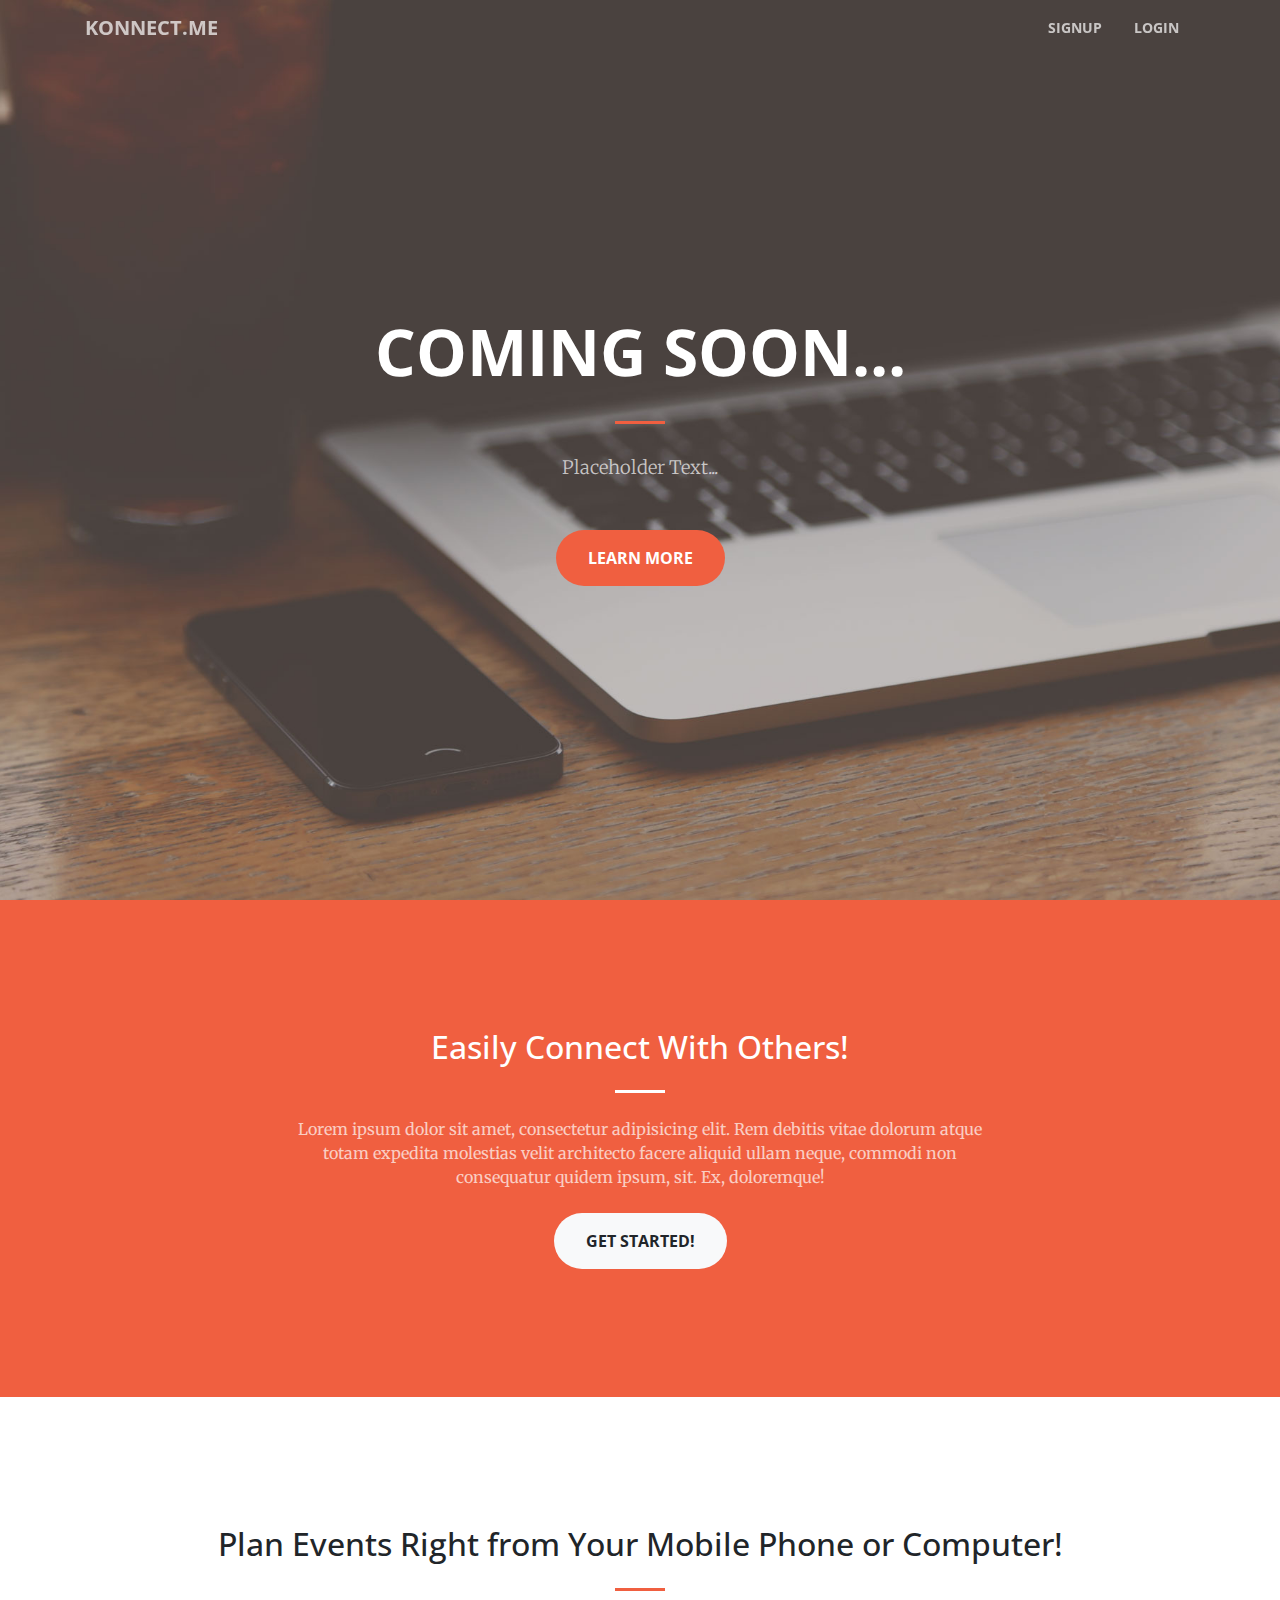
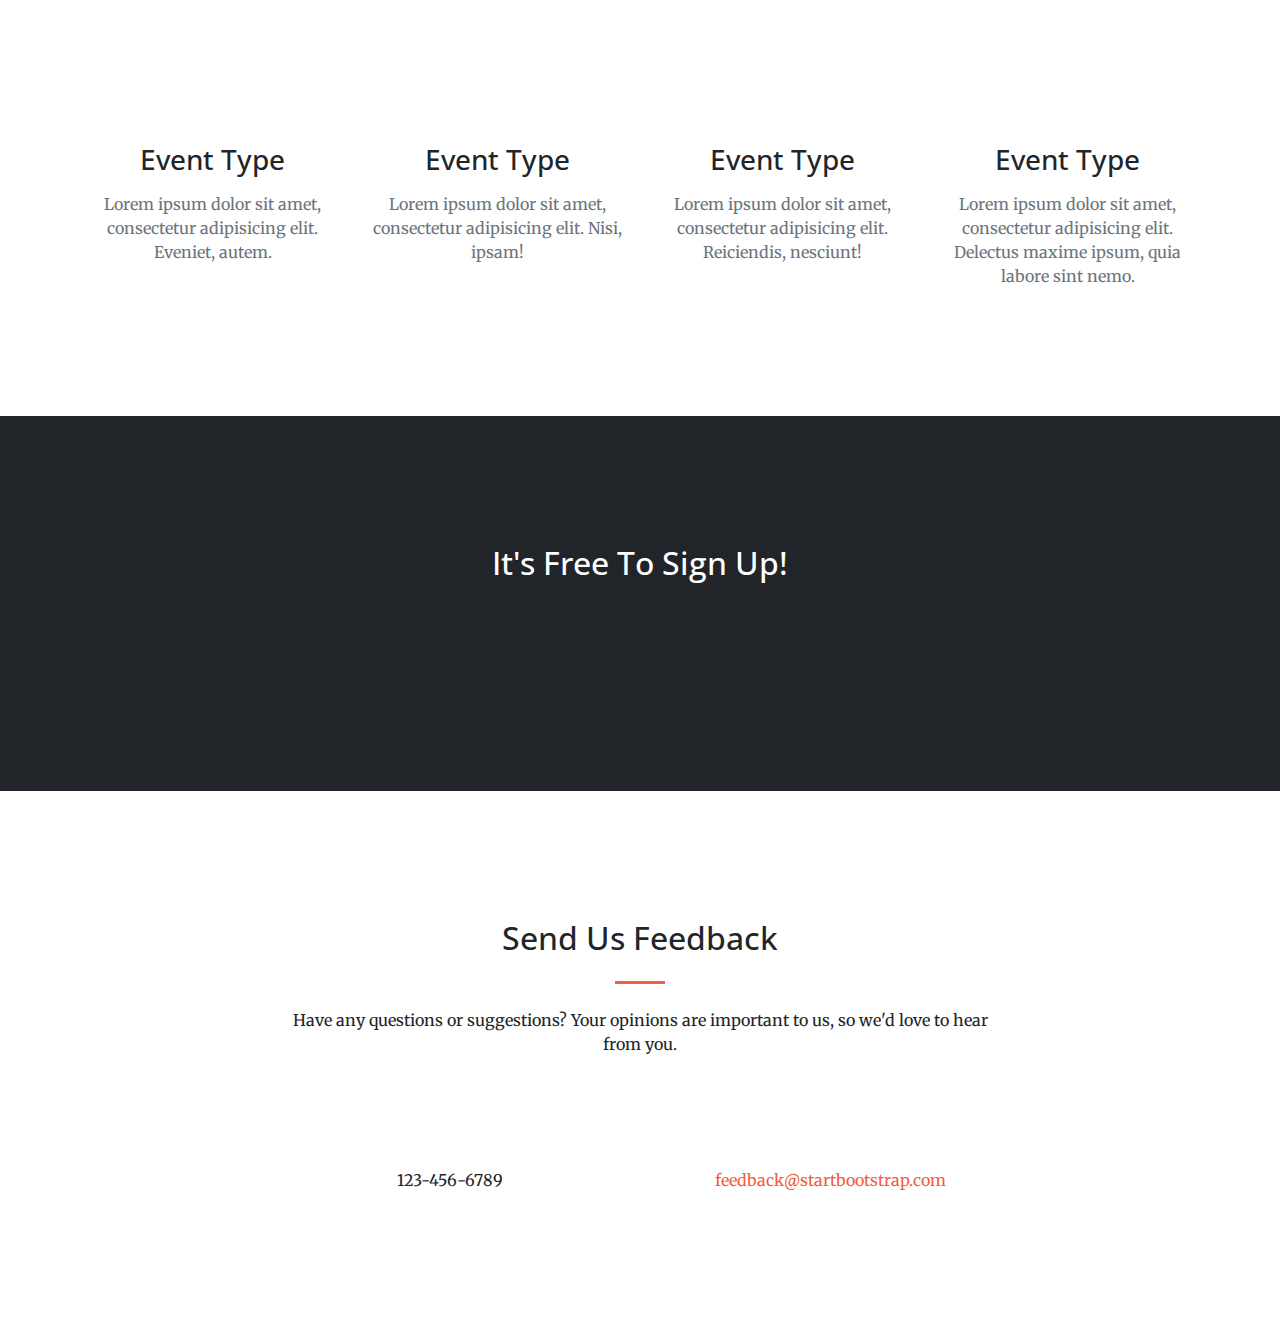
==== index.html @ f6d75d57 "Initial commit" ====
<!DOCTYPE html>
<html lang="en">

  <head>

    <meta charset="utf-8">
    <meta name="viewport" content="width=device-width, initial-scale=1, shrink-to-fit=no">
    <meta name="description" content="">
    <meta name="author" content="">

    <title>Konnect.me | Home</title>

    <!-- Bootstrap core CSS -->
    <link href="vendor/bootstrap/css/bootstrap.min.css" rel="stylesheet">

    <!-- Custom fonts for this template -->
    <link href="vendor/font-awesome/css/font-awesome.min.css" rel="stylesheet" type="text/css">
    <link href='https://fonts.googleapis.com/css?family=Open+Sans:300italic,400italic,600italic,700italic,800italic,400,300,600,700,800' rel='stylesheet' type='text/css'>
    <link href='https://fonts.googleapis.com/css?family=Merriweather:400,300,300italic,400italic,700,700italic,900,900italic' rel='stylesheet' type='text/css'>

    <!-- Plugin CSS -->
    <link href="vendor/magnific-popup/magnific-popup.css" rel="stylesheet">

    <!-- Custom styles for this template -->
    <link href="css/creative.min.css" rel="stylesheet">

  </head>

  <body id="page-top">

    <!-- Navigation -->
    <nav class="navbar navbar-expand-lg navbar-light fixed-top" id="mainNav">
      <div class="container">
        <a class="navbar-brand js-scroll-trigger" href="#page-top">Konnect.me</a>
        <button class="navbar-toggler navbar-toggler-right" type="button" data-toggle="collapse" data-target="#navbarResponsive" aria-controls="navbarResponsive" aria-expanded="false" aria-label="Toggle navigation">
          <span class="navbar-toggler-icon"></span>
        </button>
        <div class="collapse navbar-collapse" id="navbarResponsive">
          <ul class="navbar-nav ml-auto">
            <li class="nav-item">
              <a class="nav-link js-scroll-trigger" href="#portfolio">SIGNUP</a>
            </li>
            <li class="nav-item">
              <a class="nav-link js-scroll-trigger" href="#contact">LOGIN</a>
            </li>
          </ul>
        </div>
      </div>
    </nav>

    <header id="head" class="masthead text-center text-white d-flex">
      <div class="container my-auto">
        <div class="row">
          <div class="col-lg-10 mx-auto">
            <h1 class="text-uppercase">
              <strong>COMING SOON...</strong>
            </h1>
            <hr>
          </div>
          <div class="col-lg-8 mx-auto">
            <p class="text-faded mb-5">Placeholder Text...</p>
            <a class="btn btn-primary btn-xl js-scroll-trigger" href="#about">Learn More</a>
          </div>
        </div>
      </div>
    </header>

    <section class="bg-primary" id="about">
      <div class="container">
        <div class="row">
          <div class="col-lg-8 mx-auto text-center">
            <h2 class="section-heading text-white">Easily Connect With Others!</h2>
            <hr class="light my-4">
            <p class="text-faded mb-4">Lorem ipsum dolor sit amet, consectetur adipisicing elit. Rem debitis vitae dolorum atque totam expedita molestias velit architecto facere aliquid ullam neque, commodi non consequatur quidem ipsum, sit. Ex, doloremque!</p>
            <a class="btn btn-light btn-xl js-scroll-trigger" href="#services">Get Started!</a>
          </div>
        </div>
      </div>
    </section>

    <section id="services">
      <div class="container">
        <div class="row">
          <div class="col-lg-12 text-center">
            <h2 class="section-heading">Plan Events Right from Your Mobile Phone or Computer!</h2>
            <hr class="my-4">
          </div>
        </div>
      </div>
      <div class="container">
        <div class="row">
          <div class="col-lg-3 col-md-6 text-center">
            <div class="service-box mt-5 mx-auto">
              <i class="fa fa-4x fa-diamond text-primary mb-3 sr-icons"></i>
              <h3 class="mb-3">Event Type</h3>
              <p class="text-muted mb-0">Lorem ipsum dolor sit amet, consectetur adipisicing elit. Eveniet, autem.</p>
            </div>
          </div>
          <div class="col-lg-3 col-md-6 text-center">
            <div class="service-box mt-5 mx-auto">
              <i class="fa fa-4x fa-paper-plane text-primary mb-3 sr-icons"></i>
              <h3 class="mb-3">Event Type</h3>
              <p class="text-muted mb-0">Lorem ipsum dolor sit amet, consectetur adipisicing elit. Nisi, ipsam!</p>
            </div>
          </div>
          <div class="col-lg-3 col-md-6 text-center">
            <div class="service-box mt-5 mx-auto">
              <i class="fa fa-4x fa-newspaper-o text-primary mb-3 sr-icons"></i>
              <h3 class="mb-3">Event Type</h3>
              <p class="text-muted mb-0">Lorem ipsum dolor sit amet, consectetur adipisicing elit. Reiciendis, nesciunt!</p>
            </div>
          </div>
          <div class="col-lg-3 col-md-6 text-center">
            <div class="service-box mt-5 mx-auto">
              <i class="fa fa-4x fa-heart text-primary mb-3 sr-icons"></i>
              <h3 class="mb-3">Event Type</h3>
              <p class="text-muted mb-0">Lorem ipsum dolor sit amet, consectetur adipisicing elit. Delectus maxime ipsum, quia labore sint nemo.</p>
            </div>
          </div>
        </div>
      </div>
    </section>
    
<!---

    <section class="p-0" id="portfolio">
      <div class="container-fluid p-0">
        <div class="row no-gutters popup-gallery">
          <div class="col-lg-4 col-sm-6">
            <a class="portfolio-box" href="img/portfolio/fullsize/1.jpg">
              <img class="img-fluid" src="img/portfolio/thumbnails/1.jpg" alt="">
              <div class="portfolio-box-caption">
                <div class="portfolio-box-caption-content">
                  <div class="project-category text-faded">
                    Category
                  </div>
                  <div class="project-name">
                    Project Name
                  </div>
                </div>
              </div>
            </a>
          </div>
          <div class="col-lg-4 col-sm-6">
            <a class="portfolio-box" href="img/portfolio/fullsize/2.jpg">
              <img class="img-fluid" src="img/portfolio/thumbnails/2.jpg" alt="">
              <div class="portfolio-box-caption">
                <div class="portfolio-box-caption-content">
                  <div class="project-category text-faded">
                    Category
                  </div>
                  <div class="project-name">
                    Project Name
                  </div>
                </div>
              </div>
            </a>
          </div>
          <div class="col-lg-4 col-sm-6">
            <a class="portfolio-box" href="img/portfolio/fullsize/3.jpg">
              <img class="img-fluid" src="img/portfolio/thumbnails/3.jpg" alt="">
              <div class="portfolio-box-caption">
                <div class="portfolio-box-caption-content">
                  <div class="project-category text-faded">
                    Category
                  </div>
                  <div class="project-name">
                    Project Name
                  </div>
                </div>
              </div>
            </a>
          </div>
          <div class="col-lg-4 col-sm-6">
            <a class="portfolio-box" href="img/portfolio/fullsize/4.jpg">
              <img class="img-fluid" src="img/portfolio/thumbnails/4.jpg" alt="">
              <div class="portfolio-box-caption">
                <div class="portfolio-box-caption-content">
                  <div class="project-category text-faded">
                    Category
                  </div>
                  <div class="project-name">
                    Project Name
                  </div>
                </div>
              </div>
            </a>
          </div>
          <div class="col-lg-4 col-sm-6">
            <a class="portfolio-box" href="img/portfolio/fullsize/5.jpg">
              <img class="img-fluid" src="img/portfolio/thumbnails/5.jpg" alt="">
              <div class="portfolio-box-caption">
                <div class="portfolio-box-caption-content">
                  <div class="project-category text-faded">
                    Category
                  </div>
                  <div class="project-name">
                    Project Name
                  </div>
                </div>
              </div>
            </a>
          </div>
          <div class="col-lg-4 col-sm-6">
            <a class="portfolio-box" href="img/portfolio/fullsize/6.jpg">
              <img class="img-fluid" src="img/portfolio/thumbnails/6.jpg" alt="">
              <div class="portfolio-box-caption">
                <div class="portfolio-box-caption-content">
                  <div class="project-category text-faded">
                    Category
                  </div>
                  <div class="project-name">
                    Project Name
                  </div>
                </div>
              </div>
            </a>
          </div>
        </div>
      </div>
    </section>
    
    --->

    <section class="bg-dark text-white">
      <div class="container text-center">
        <h2 class="mb-4">It's Free To Sign Up!</h2>
        <a class="btn btn-light btn-xl sr-button" href="http://startbootstrap.com/template-overviews/creative/">Download Now!</a>
      </div>
    </section>

    <section id="contact">
      <div class="container">
        <div class="row">
          <div class="col-lg-8 mx-auto text-center">
            <h2 class="section-heading">Send Us Feedback</h2>
            <hr class="my-4">
            <p class="mb-5">Have any questions or suggestions? Your opinions are important to us, so we'd love to hear from you.</p>
          </div>
        </div>
        <div class="row">
          <div class="col-lg-4 ml-auto text-center">
            <i class="fa fa-phone fa-3x mb-3 sr-contact"></i>
            <p>123-456-6789</p>
          </div>
          <div class="col-lg-4 mr-auto text-center">
            <i class="fa fa-envelope-o fa-3x mb-3 sr-contact"></i>
            <p>
              <a href="mailto:your-email@your-domain.com">feedback@startbootstrap.com</a>
            </p>
          </div>
        </div>
      </div>
    </section>

    <!-- Bootstrap core JavaScript -->
    <script src="vendor/jquery/jquery.min.js"></script>
    <script src="vendor/bootstrap/js/bootstrap.bundle.min.js"></script>

    <!-- Plugin JavaScript -->
    <script src="vendor/jquery-easing/jquery.easing.min.js"></script>
    <script src="vendor/scrollreveal/scrollreveal.min.js"></script>
    <script src="vendor/magnific-popup/jquery.magnific-popup.min.js"></script>

    <!-- Custom scripts for this template -->
    <script src="js/creative.min.js"></script>

  </body>

</html>
---- css/creative.min.css ----
body,html{width:100%;height:100%}body{font-family:Merriweather,'Helvetica Neue',Arial,sans-serif}hr{max-width:50px;border-width:3px;border-color:#f05f40}hr.light{border-color:#fff}a{color:#f05f40;-webkit-transition:all .2s;-moz-transition:all .2s;transition:all .2s}a:hover{color:#f05f40}h1,h2,h3,h4,h5,h6{font-family:'Open Sans','Helvetica Neue',Arial,sans-serif}.bg-primary{background-color:#f05f40!important}.bg-dark{background-color:#212529!important}.text-faded{color:rgba(255,255,255,.7)}section{padding:8rem 0}.section-heading{margin-top:0}::-moz-selection{color:#fff;background:#212529;text-shadow:none}::selection{color:#fff;background:#212529;text-shadow:none}img::selection{color:#fff;background:0 0}img::-moz-selection{color:#fff;background:0 0}#mainNav{border-bottom:1px solid rgba(33,37,41,.1);background-color:#fff;font-family:'Open Sans','Helvetica Neue',Arial,sans-serif;-webkit-transition:all .2s;-moz-transition:all .2s;transition:all .2s}#mainNav .navbar-brand{font-weight:700;text-transform:uppercase;color:#f05f40;font-family:'Open Sans','Helvetica Neue',Arial,sans-serif}#mainNav .navbar-brand:focus,#mainNav .navbar-brand:hover{color:#f05f40}#mainNav .navbar-nav>li.nav-item>a.nav-link,#mainNav .navbar-nav>li.nav-item>a.nav-link:focus{font-size:.9rem;font-weight:700;text-transform:uppercase;color:#212529}#mainNav .navbar-nav>li.nav-item>a.nav-link:focus:hover,#mainNav .navbar-nav>li.nav-item>a.nav-link:hover{color:#f05f40}#mainNav .navbar-nav>li.nav-item>a.nav-link.active,#mainNav .navbar-nav>li.nav-item>a.nav-link:focus.active{color:#f05f40!important;background-color:transparent}#mainNav .navbar-nav>li.nav-item>a.nav-link.active:hover,#mainNav .navbar-nav>li.nav-item>a.nav-link:focus.active:hover{background-color:transparent}@media (min-width:992px){#mainNav{border-color:transparent;background-color:transparent}#mainNav .navbar-brand{color:rgba(255,255,255,.7)}#mainNav .navbar-brand:focus,#mainNav .navbar-brand:hover{color:#fff}#mainNav .navbar-nav>li.nav-item>a.nav-link{padding:.5rem 1rem}#mainNav .navbar-nav>li.nav-item>a.nav-link,#mainNav .navbar-nav>li.nav-item>a.nav-link:focus{color:rgba(255,255,255,.7)}#mainNav .navbar-nav>li.nav-item>a.nav-link:focus:hover,#mainNav .navbar-nav>li.nav-item>a.nav-link:hover{color:#fff}#mainNav.navbar-shrink{border-bottom:1px solid rgba(33,37,41,.1);background-color:#fff}#mainNav.navbar-shrink .navbar-brand{color:#f05f40}#mainNav.navbar-shrink .navbar-brand:focus,#mainNav.navbar-shrink .navbar-brand:hover{color:#f05f40}#mainNav.navbar-shrink .navbar-nav>li.nav-item>a.nav-link,#mainNav.navbar-shrink .navbar-nav>li.nav-item>a.nav-link:focus{color:#212529}#mainNav.navbar-shrink .navbar-nav>li.nav-item>a.nav-link:focus:hover,#mainNav.navbar-shrink .navbar-nav>li.nav-item>a.nav-link:hover{color:#f05f40}}header.masthead{padding-top:10rem;padding-bottom:calc(10rem - 56px);background-image:url(../img/header.jpg);background-position:center center;-webkit-background-size:cover;-moz-background-size:cover;-o-background-size:cover;background-size:cover}header.masthead hr{margin-top:30px;margin-bottom:30px}header.masthead h1{font-size:2rem}header.masthead p{font-weight:300}@media (min-width:768px){header.masthead p{font-size:1.15rem}}@media (min-width:992px){header.masthead{height:100vh;min-height:650px;padding-top:0;padding-bottom:0}header.masthead h1{font-size:3rem}}@media (min-width:1200px){header.masthead h1{font-size:4rem}}.service-box{max-width:400px}.portfolio-box{position:relative;display:block;max-width:650px;margin:0 auto}.portfolio-box .portfolio-box-caption{position:absolute;bottom:0;display:block;width:100%;height:100%;text-align:center;opacity:0;color:#fff;background:rgba(240,95,64,.9);-webkit-transition:all .2s;-moz-transition:all .2s;transition:all .2s}.portfolio-box .portfolio-box-caption .portfolio-box-caption-content{position:absolute;top:50%;width:100%;transform:translateY(-50%);text-align:center}.portfolio-box .portfolio-box-caption .portfolio-box-caption-content .project-category,.portfolio-box .portfolio-box-caption .portfolio-box-caption-content .project-name{padding:0 15px;font-family:'Open Sans','Helvetica Neue',Arial,sans-serif}.portfolio-box .portfolio-box-caption .portfolio-box-caption-content .project-category{font-size:14px;font-weight:600;text-transform:uppercase}.portfolio-box .portfolio-box-caption .portfolio-box-caption-content .project-name{font-size:18px}.portfolio-box:hover .portfolio-box-caption{opacity:1}.portfolio-box:focus{outline:0}@media (min-width:768px){.portfolio-box .portfolio-box-caption .portfolio-box-caption-content .project-category{font-size:16px}.portfolio-box .portfolio-box-caption .portfolio-box-caption-content .project-name{font-size:22px}}.text-primary{color:#f05f40!important}.btn{font-weight:700;text-transform:uppercase;border:none;border-radius:300px;font-family:'Open Sans','Helvetica Neue',Arial,sans-serif}.btn-xl{padding:1rem 2rem}.btn-primary{background-color:#f05f40;border-color:#f05f40}.btn-primary:active,.btn-primary:focus,.btn-primary:hover{color:#fff;background-color:#ee4b28!important}.btn-primary:active,.btn-primary:focus{box-shadow:0 0 0 .2rem rgba(240,95,64,.5)!important}
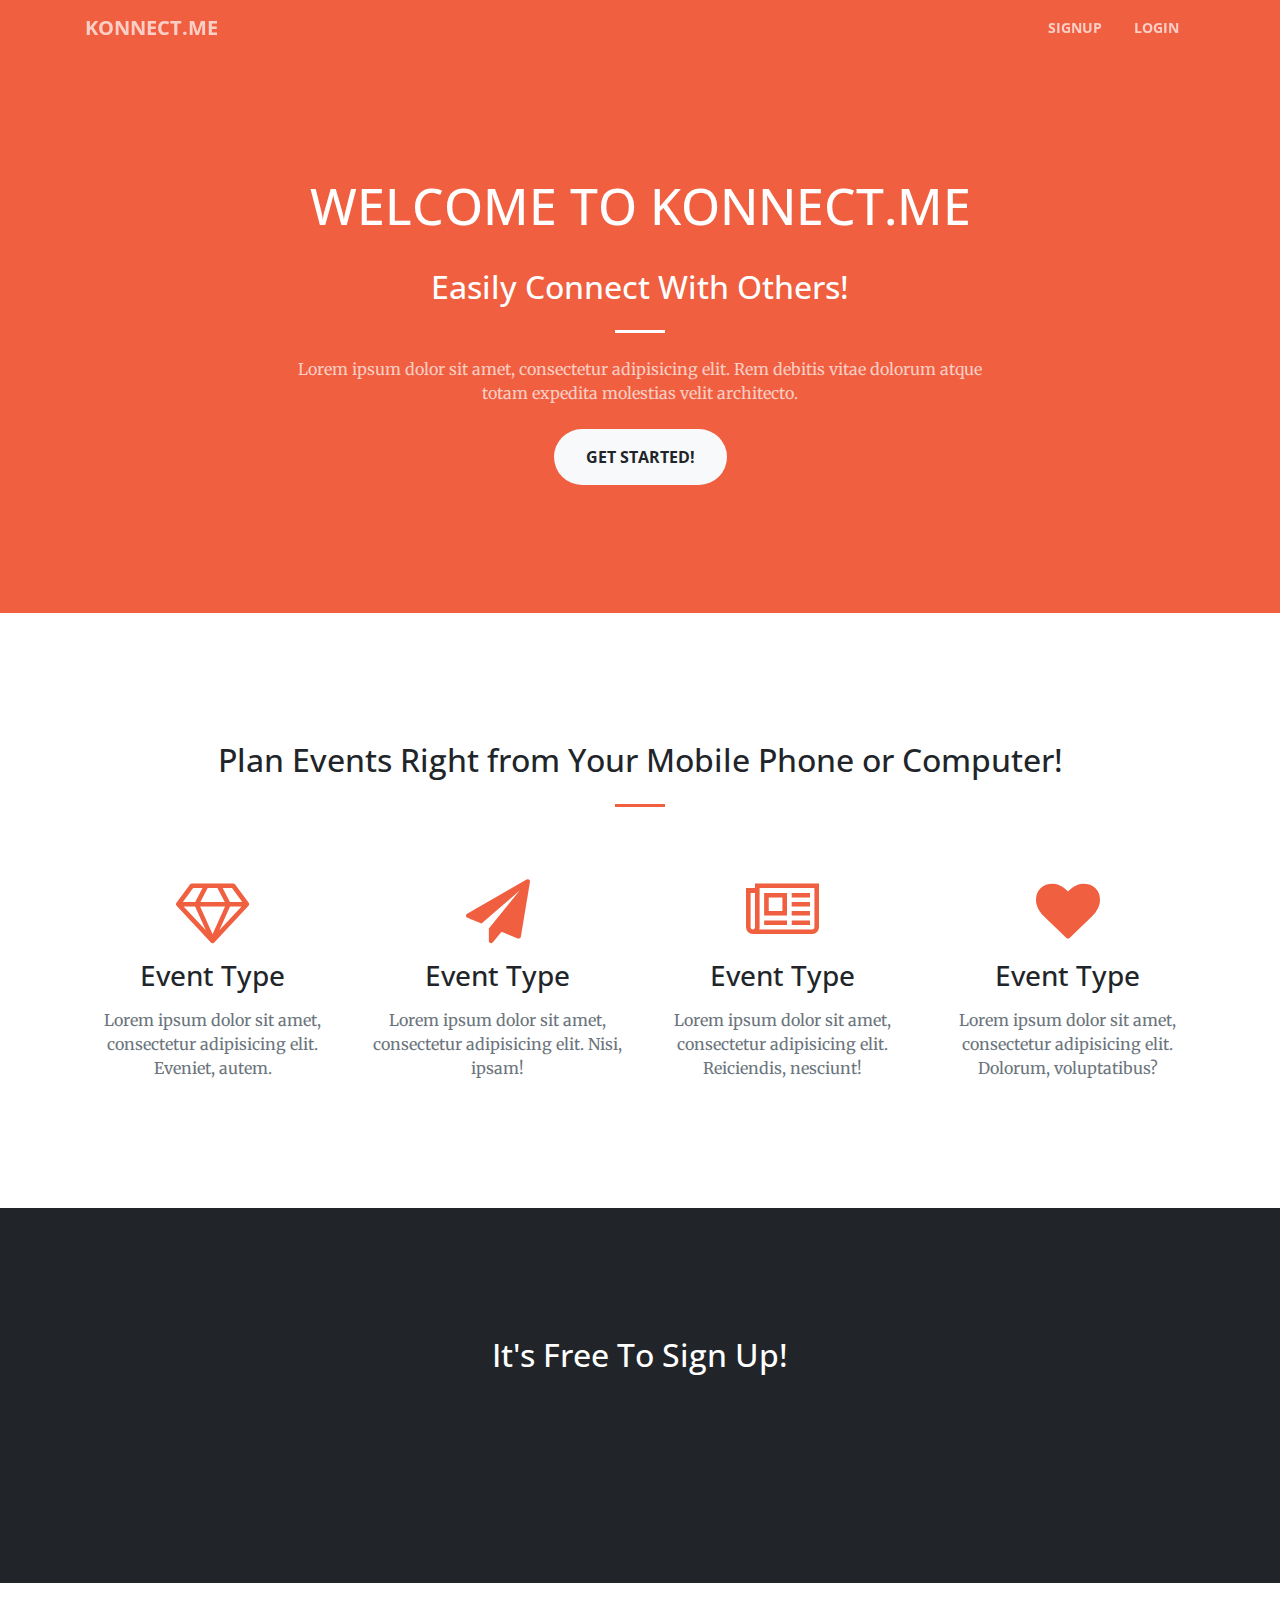
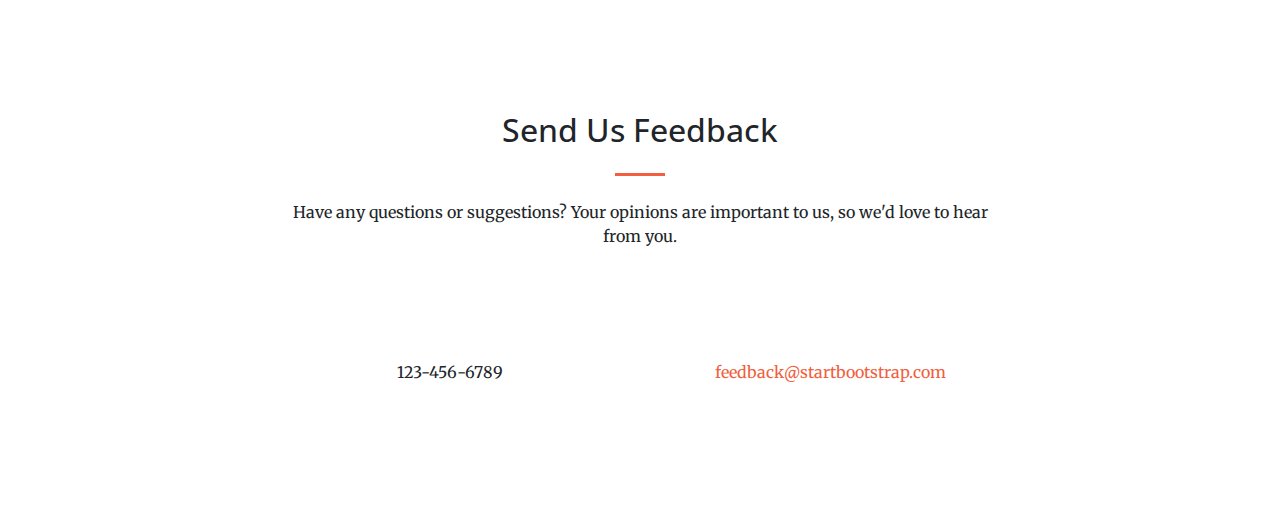
==== commit fc0f167d: "New page added" ====
--- a/index.html
+++ b/index.html
@@ -31,7 +31,7 @@
     <!-- Navigation -->
     <nav class="navbar navbar-expand-lg navbar-light fixed-top" id="mainNav">
       <div class="container">
-        <a class="navbar-brand js-scroll-trigger" href="#page-top">Konnect.me</a>
+        <a class="navbar-brand js-scroll-trigger" href="index.html">Konnect.me</a>
         <button class="navbar-toggler navbar-toggler-right" type="button" data-toggle="collapse" data-target="#navbarResponsive" aria-controls="navbarResponsive" aria-expanded="false" aria-label="Toggle navigation">
           <span class="navbar-toggler-icon"></span>
         </button>
@@ -48,6 +48,7 @@
       </div>
     </nav>
 
+   <!--
     <header id="head" class="masthead text-center text-white d-flex">
       <div class="container my-auto">
         <div class="row">
@@ -64,15 +65,20 @@
         </div>
       </div>
     </header>
+    -->
 
     <section class="bg-primary" id="about">
       <div class="container">
         <div class="row">
           <div class="col-lg-8 mx-auto text-center">
+          <br>
+          <br>
+           <strong><h2 style="color: white; font-size: 50px">WELCOME TO KONNECT.ME</h2></strong>
+           <br>
             <h2 class="section-heading text-white">Easily Connect With Others!</h2>
             <hr class="light my-4">
-            <p class="text-faded mb-4">Lorem ipsum dolor sit amet, consectetur adipisicing elit. Rem debitis vitae dolorum atque totam expedita molestias velit architecto facere aliquid ullam neque, commodi non consequatur quidem ipsum, sit. Ex, doloremque!</p>
-            <a class="btn btn-light btn-xl js-scroll-trigger" href="#services">Get Started!</a>
+            <p class="text-faded mb-4">Lorem ipsum dolor sit amet, consectetur adipisicing elit. Rem debitis vitae dolorum atque totam expedita molestias velit architecto.</p>
+            <a class="btn btn-light btn-xl js-scroll-trigger" href="createEvent.html">Get Started!</a>
           </div>
         </div>
       </div>
@@ -114,7 +120,7 @@
             <div class="service-box mt-5 mx-auto">
               <i class="fa fa-4x fa-heart text-primary mb-3 sr-icons"></i>
               <h3 class="mb-3">Event Type</h3>
-              <p class="text-muted mb-0">Lorem ipsum dolor sit amet, consectetur adipisicing elit. Delectus maxime ipsum, quia labore sint nemo.</p>
+              <p class="text-muted mb-0">Lorem ipsum dolor sit amet, consectetur adipisicing elit. Dolorum, voluptatibus?</p>
             </div>
           </div>
         </div>
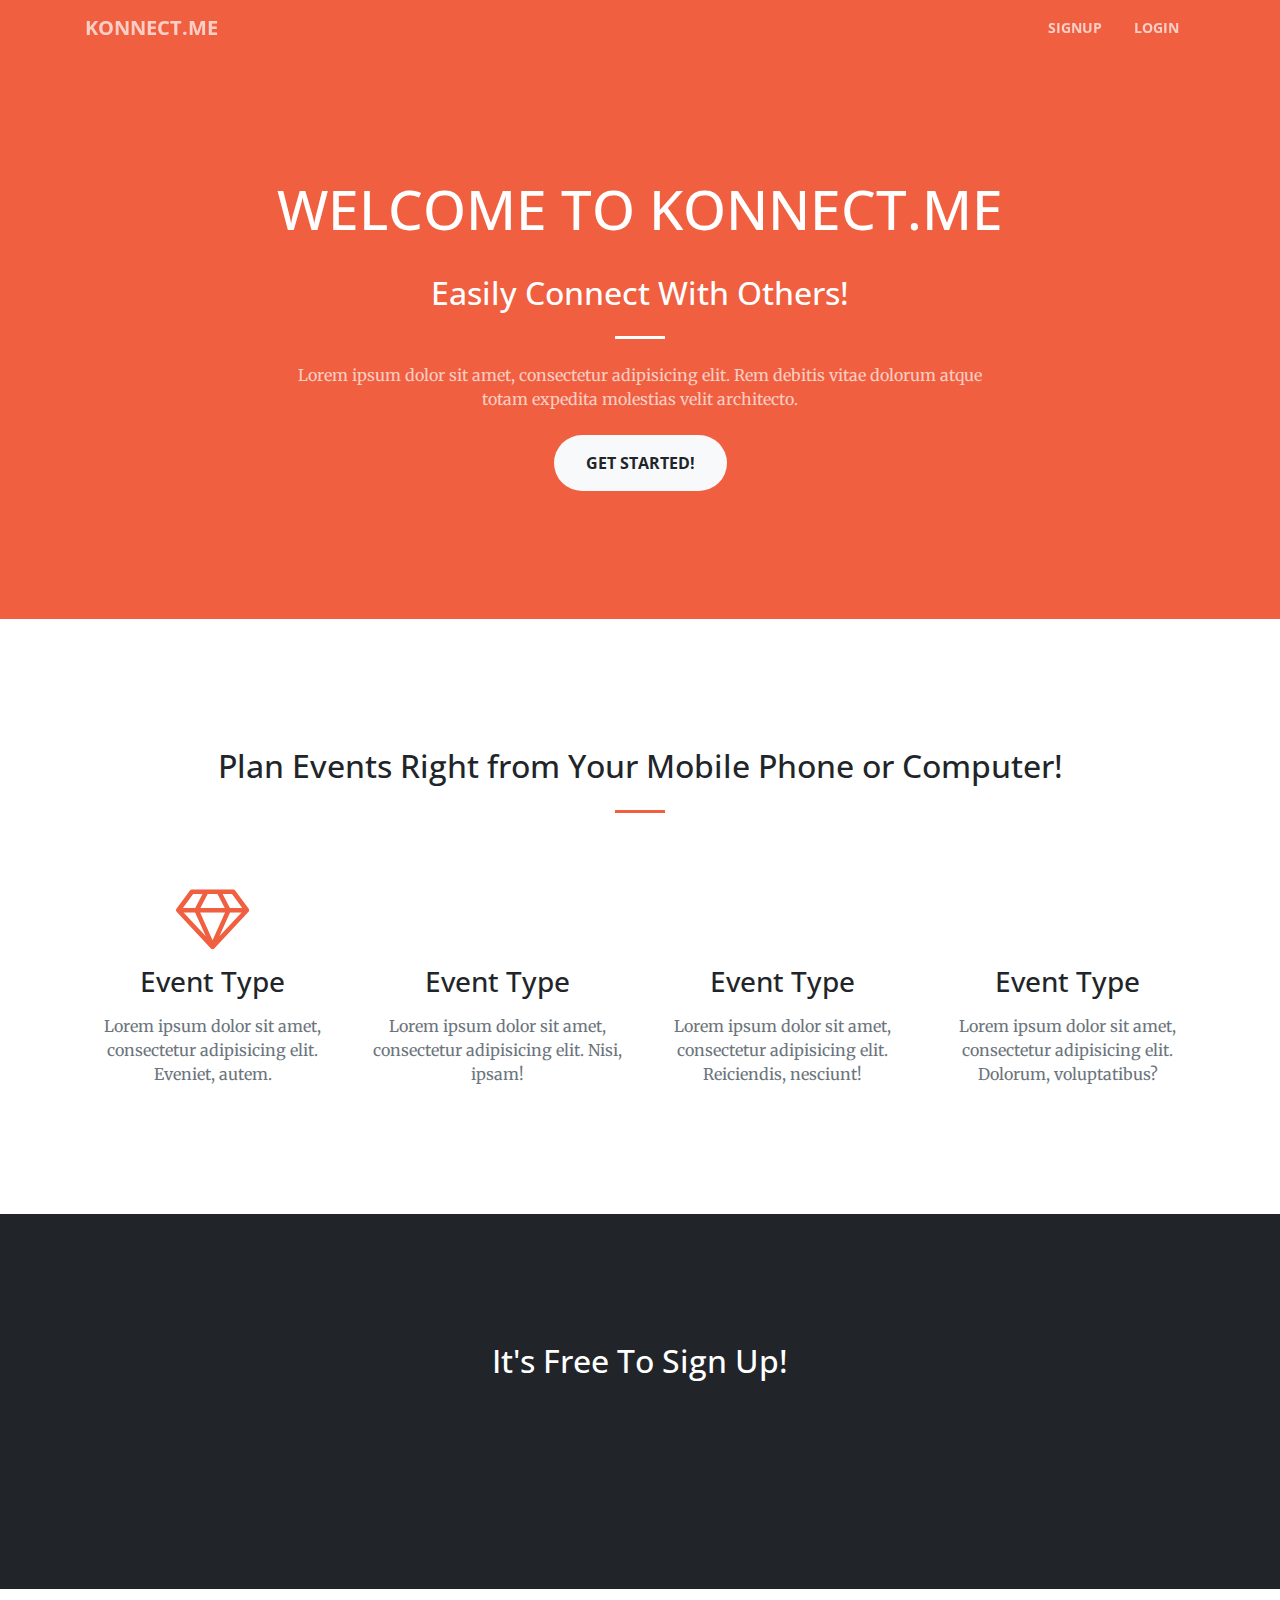
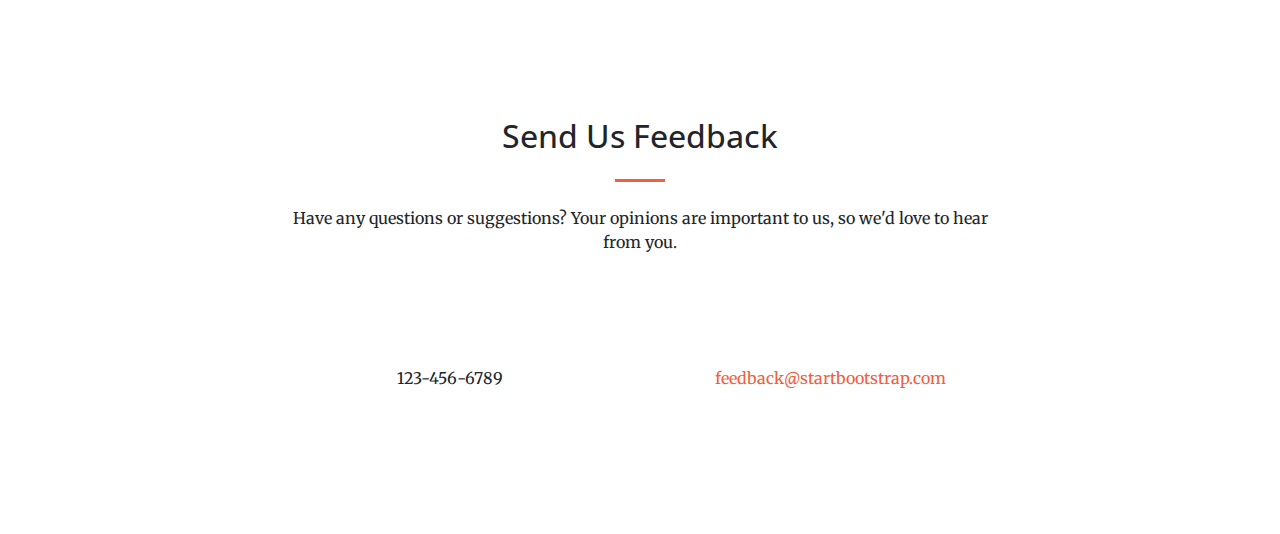
==== commit 8016f2bd: "New page added and new content" ====
--- a/index.html
+++ b/index.html
@@ -41,7 +41,7 @@
               <a class="nav-link js-scroll-trigger" href="#portfolio">SIGNUP</a>
             </li>
             <li class="nav-item">
-              <a class="nav-link js-scroll-trigger" href="#contact">LOGIN</a>
+              <a class="nav-link js-scroll-trigger" href="feed.html">LOGIN</a>
             </li>
           </ul>
         </div>
@@ -73,7 +73,7 @@
           <div class="col-lg-8 mx-auto text-center">
           <br>
           <br>
-           <strong><h2 style="color: white; font-size: 50px">WELCOME TO KONNECT.ME</h2></strong>
+           <strong><h2 style="color: white; font-size: 55px">WELCOME TO KONNECT.ME</h2></strong>
            <br>
             <h2 class="section-heading text-white">Easily Connect With Others!</h2>
             <hr class="light my-4">
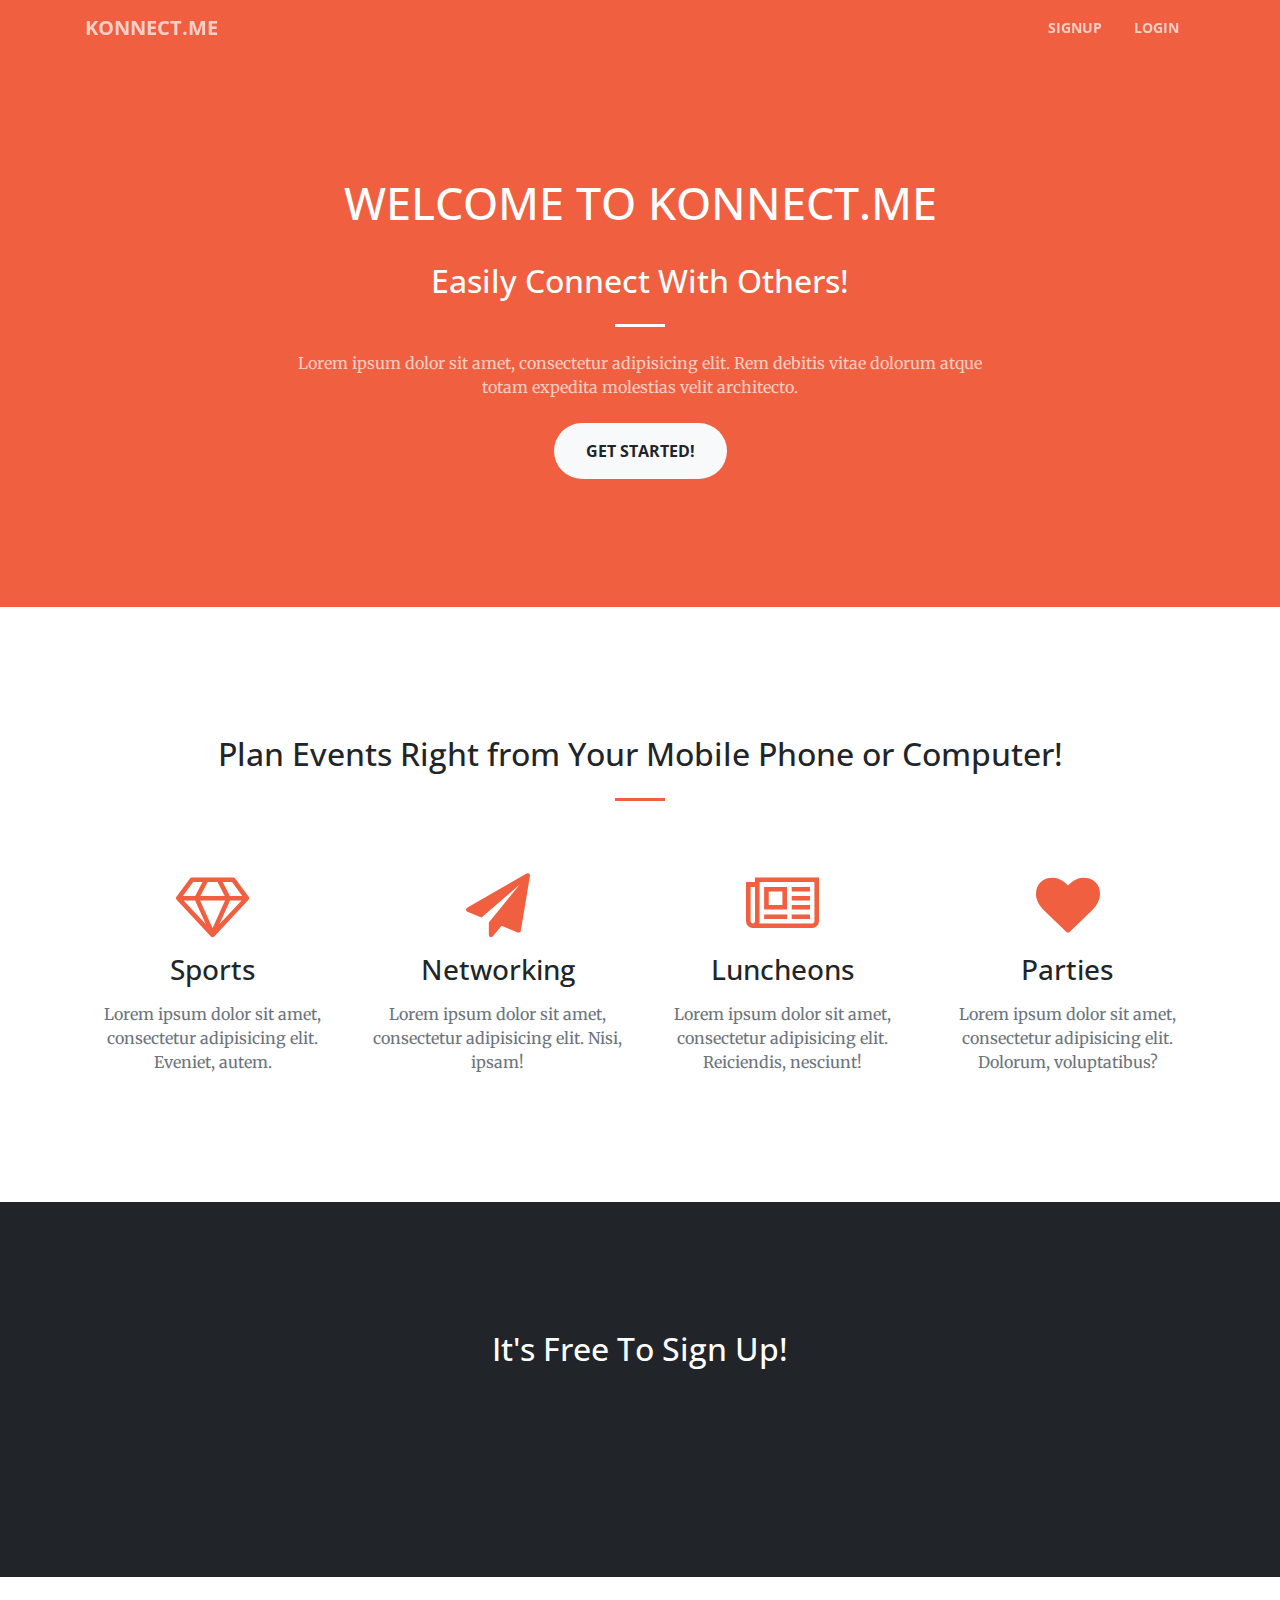
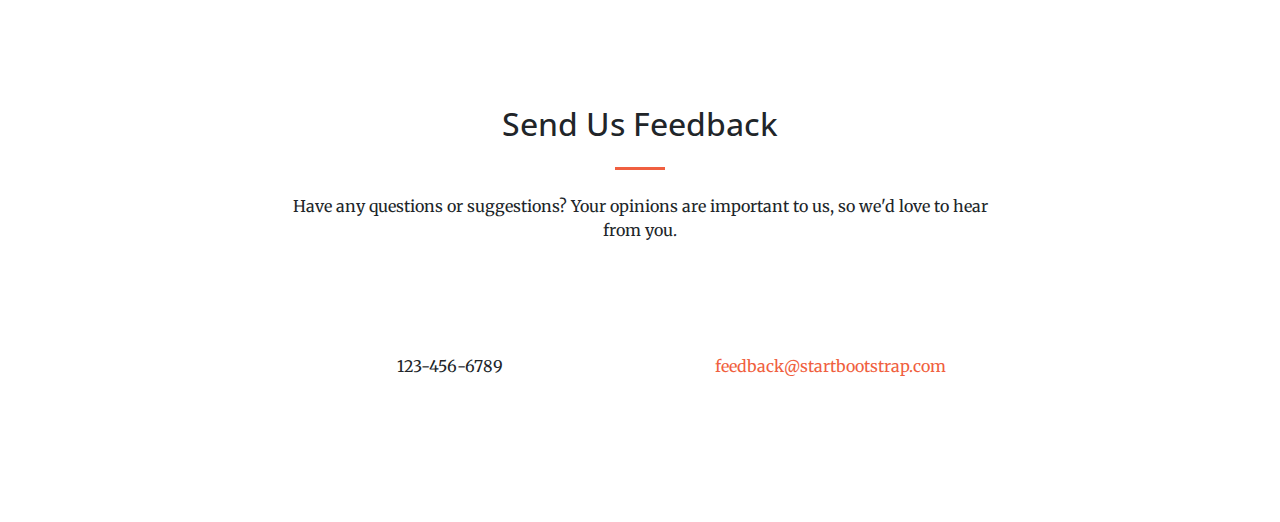
==== commit 08f21287: "CSS altered" ====
--- a/index.html
+++ b/index.html
@@ -73,7 +73,7 @@
           <div class="col-lg-8 mx-auto text-center">
           <br>
           <br>
-           <strong><h2 style="color: white; font-size: 55px">WELCOME TO KONNECT.ME</h2></strong>
+           <strong><h2 id="greeting" style="color: white; font-size: 45px;">WELCOME TO KONNECT.ME</h2></strong>
            <br>
             <h2 class="section-heading text-white">Easily Connect With Others!</h2>
             <hr class="light my-4">
@@ -98,28 +98,28 @@
           <div class="col-lg-3 col-md-6 text-center">
             <div class="service-box mt-5 mx-auto">
               <i class="fa fa-4x fa-diamond text-primary mb-3 sr-icons"></i>
-              <h3 class="mb-3">Event Type</h3>
+              <h3 class="mb-3">Sports</h3>
               <p class="text-muted mb-0">Lorem ipsum dolor sit amet, consectetur adipisicing elit. Eveniet, autem.</p>
             </div>
           </div>
           <div class="col-lg-3 col-md-6 text-center">
             <div class="service-box mt-5 mx-auto">
               <i class="fa fa-4x fa-paper-plane text-primary mb-3 sr-icons"></i>
-              <h3 class="mb-3">Event Type</h3>
+              <h3 class="mb-3">Networking</h3>
               <p class="text-muted mb-0">Lorem ipsum dolor sit amet, consectetur adipisicing elit. Nisi, ipsam!</p>
             </div>
           </div>
           <div class="col-lg-3 col-md-6 text-center">
             <div class="service-box mt-5 mx-auto">
               <i class="fa fa-4x fa-newspaper-o text-primary mb-3 sr-icons"></i>
-              <h3 class="mb-3">Event Type</h3>
+              <h3 class="mb-3">Luncheons</h3>
               <p class="text-muted mb-0">Lorem ipsum dolor sit amet, consectetur adipisicing elit. Reiciendis, nesciunt!</p>
             </div>
           </div>
           <div class="col-lg-3 col-md-6 text-center">
             <div class="service-box mt-5 mx-auto">
               <i class="fa fa-4x fa-heart text-primary mb-3 sr-icons"></i>
-              <h3 class="mb-3">Event Type</h3>
+              <h3 class="mb-3">Parties</h3>
               <p class="text-muted mb-0">Lorem ipsum dolor sit amet, consectetur adipisicing elit. Dolorum, voluptatibus?</p>
             </div>
           </div>
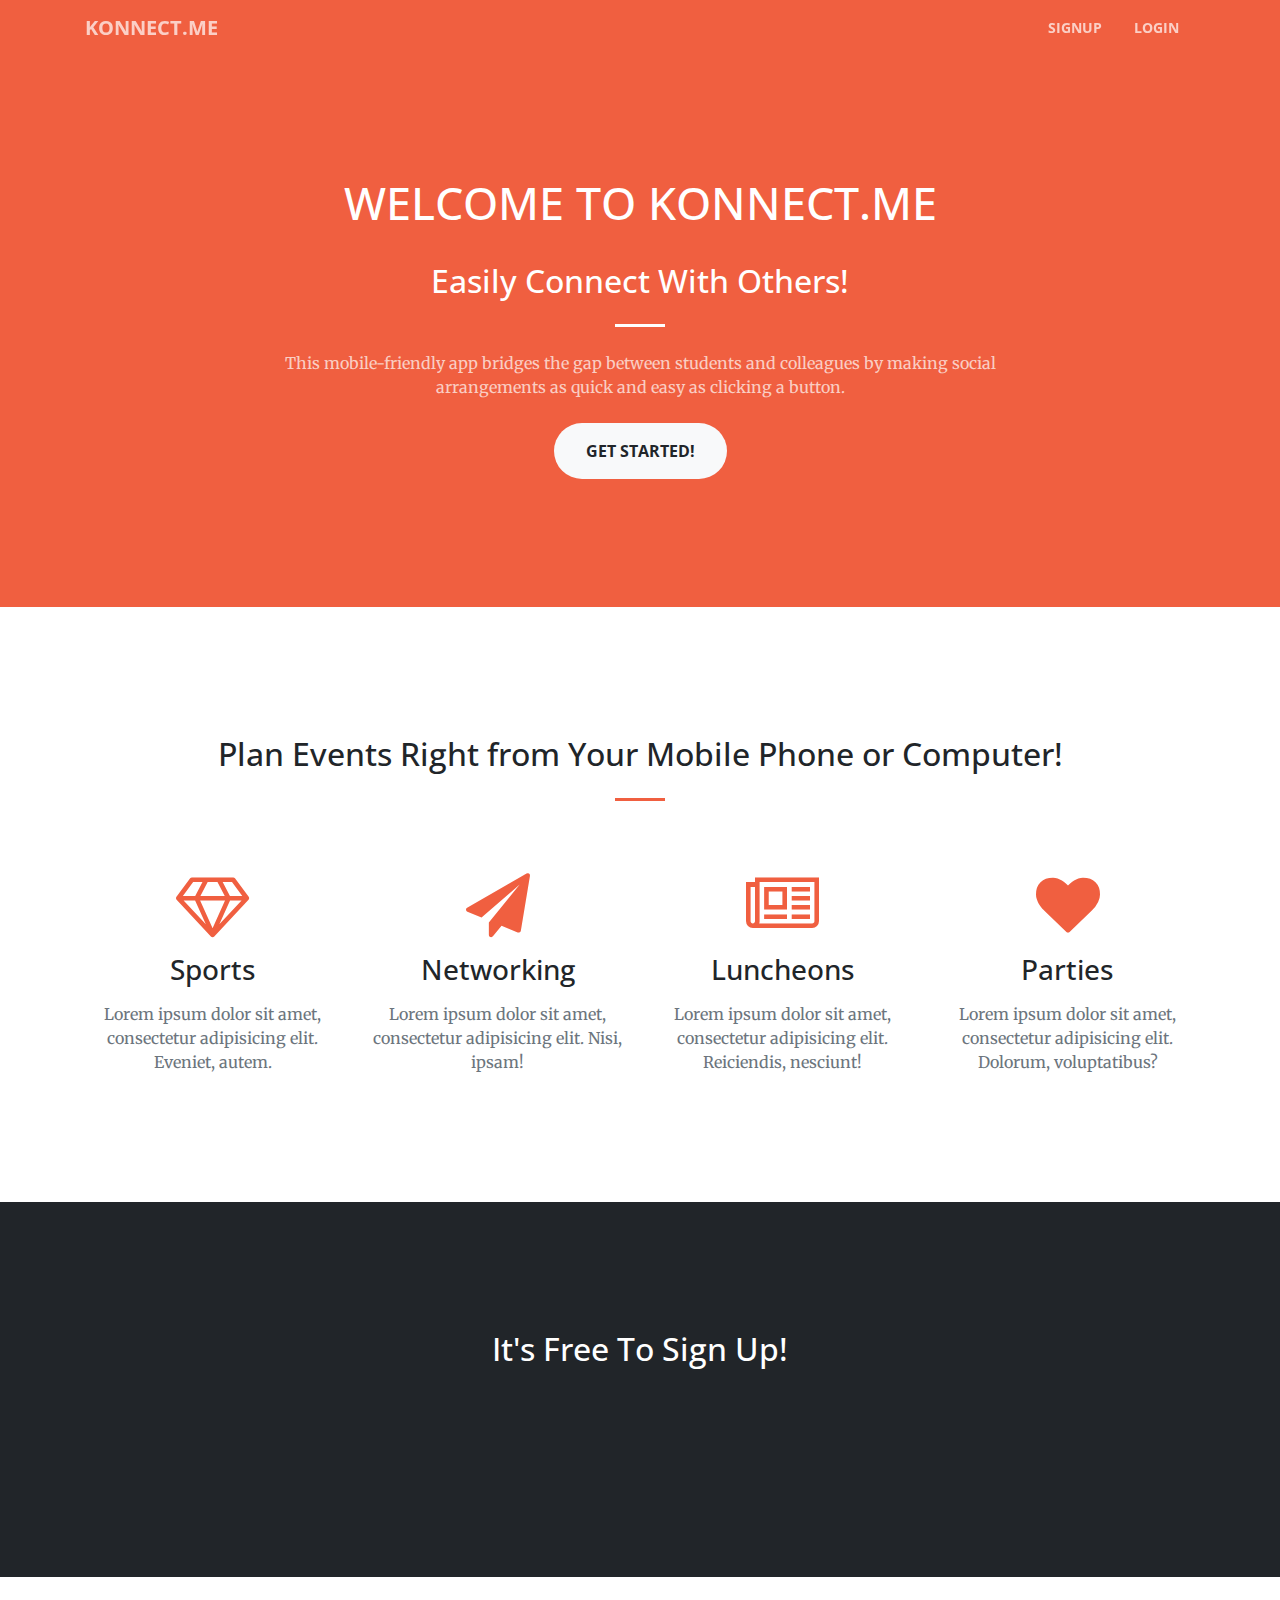
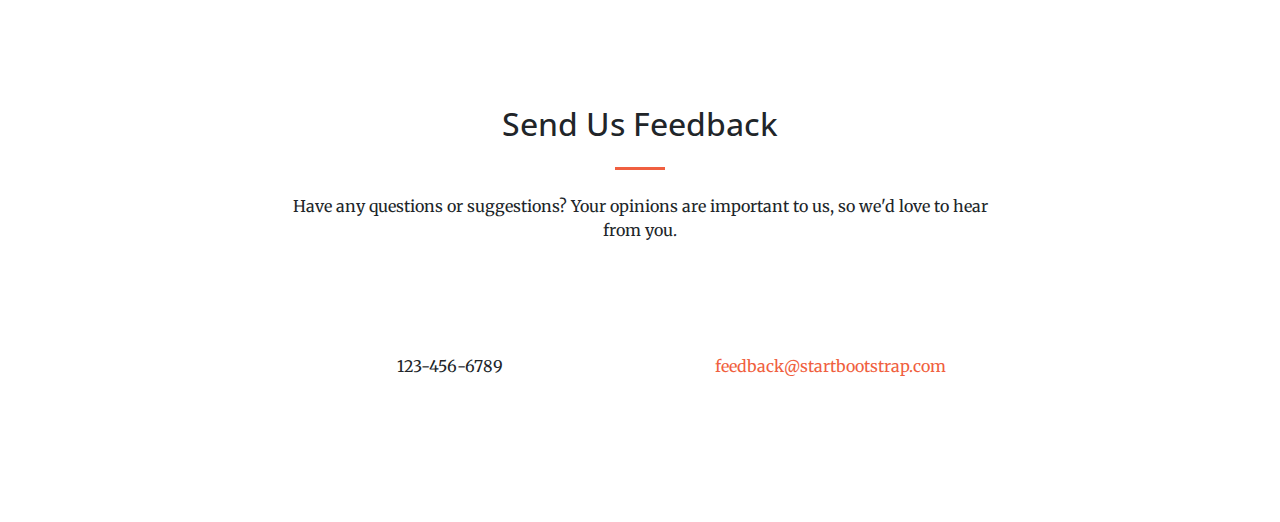
==== commit 812307e6: "Text added" ====
--- a/index.html
+++ b/index.html
@@ -77,7 +77,7 @@
            <br>
             <h2 class="section-heading text-white">Easily Connect With Others!</h2>
             <hr class="light my-4">
-            <p class="text-faded mb-4">Lorem ipsum dolor sit amet, consectetur adipisicing elit. Rem debitis vitae dolorum atque totam expedita molestias velit architecto.</p>
+            <p class="text-faded mb-4">This mobile-friendly app bridges the gap between students and colleagues by making social arrangements as quick and easy as clicking a button.</p>
             <a class="btn btn-light btn-xl js-scroll-trigger" href="createEvent.html">Get Started!</a>
           </div>
         </div>
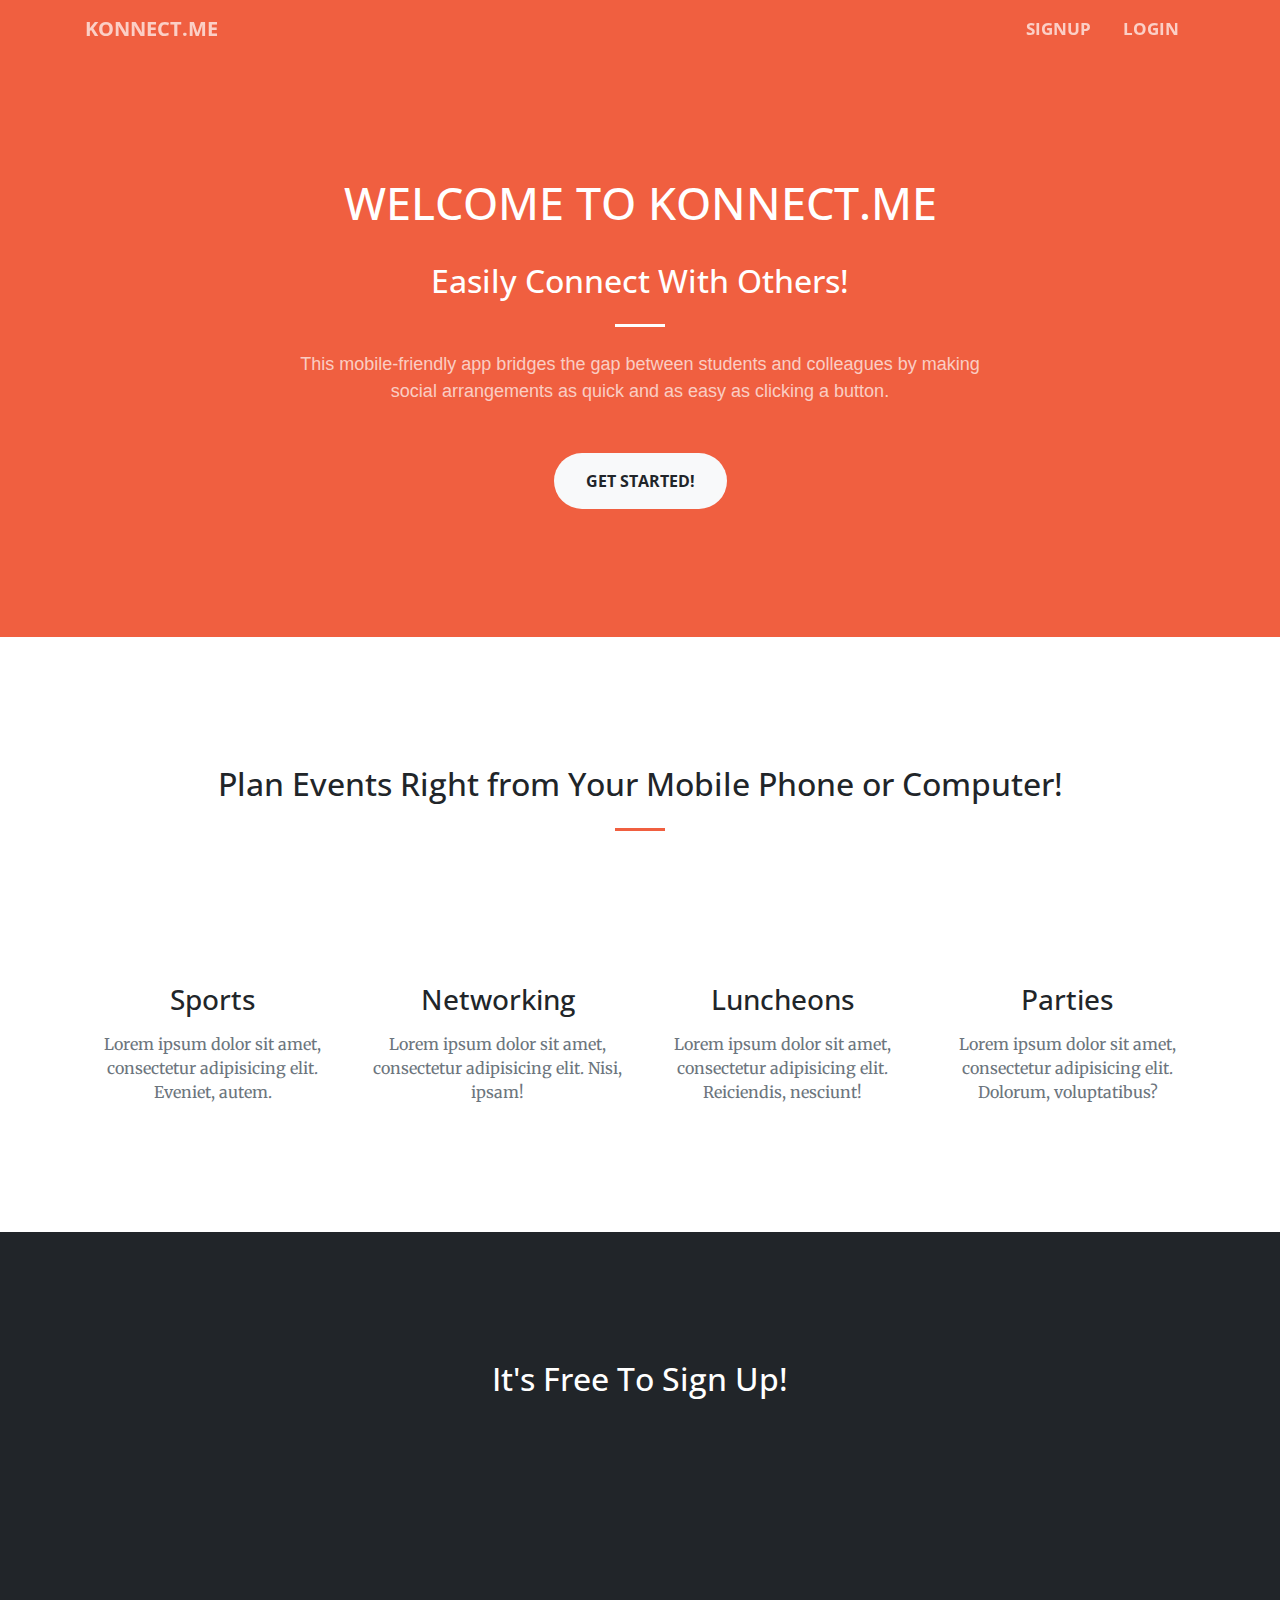
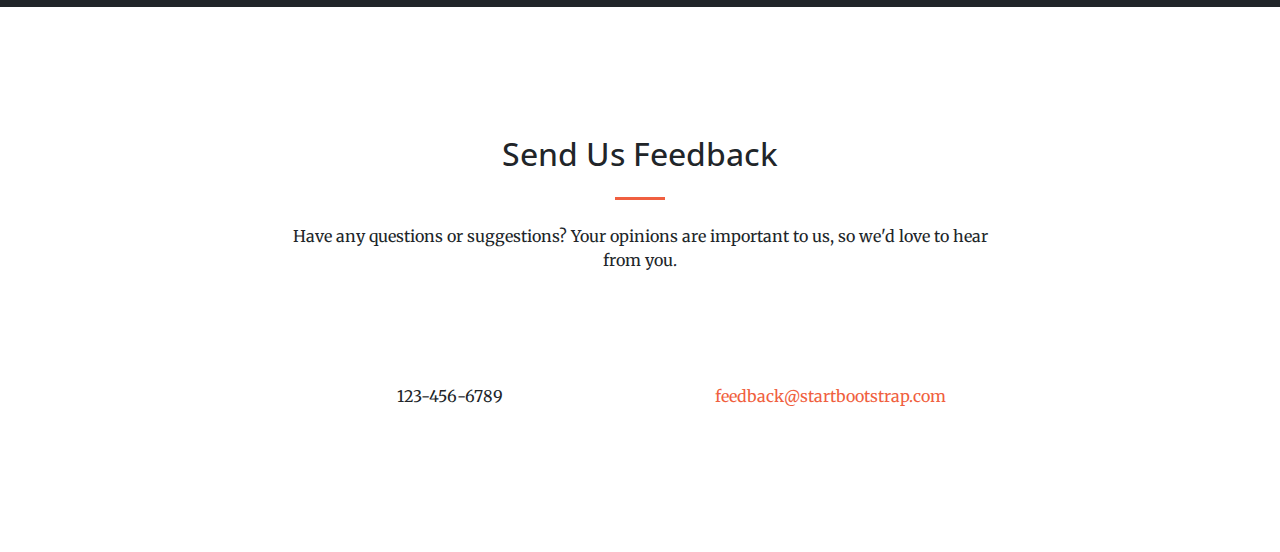
==== commit 7609e4be: "Finishing touches" ====
--- a/index.html
+++ b/index.html
@@ -38,10 +38,10 @@
         <div class="collapse navbar-collapse" id="navbarResponsive">
           <ul class="navbar-nav ml-auto">
             <li class="nav-item">
-              <a class="nav-link js-scroll-trigger" href="#portfolio">SIGNUP</a>
+              <a style="font-size: 17px;" class="nav-link js-scroll-trigger" href="#portfolio">SIGNUP</a>
             </li>
             <li class="nav-item">
-              <a class="nav-link js-scroll-trigger" href="feed.html">LOGIN</a>
+              <a style="font-size: 17px;" class="nav-link js-scroll-trigger" href="feed.html">LOGIN</a>
             </li>
           </ul>
         </div>
@@ -77,7 +77,8 @@
            <br>
             <h2 class="section-heading text-white">Easily Connect With Others!</h2>
             <hr class="light my-4">
-            <p class="text-faded mb-4">This mobile-friendly app bridges the gap between students and colleagues by making social arrangements as quick and easy as clicking a button.</p>
+            <p style="font-family: sans-serif; font-size: 18px;" class="text-faded mb-4">This mobile-friendly app bridges the gap between students and colleagues by making social arrangements as quick and as easy as clicking a button.</p>
+            <br>
             <a class="btn btn-light btn-xl js-scroll-trigger" href="createEvent.html">Get Started!</a>
           </div>
         </div>
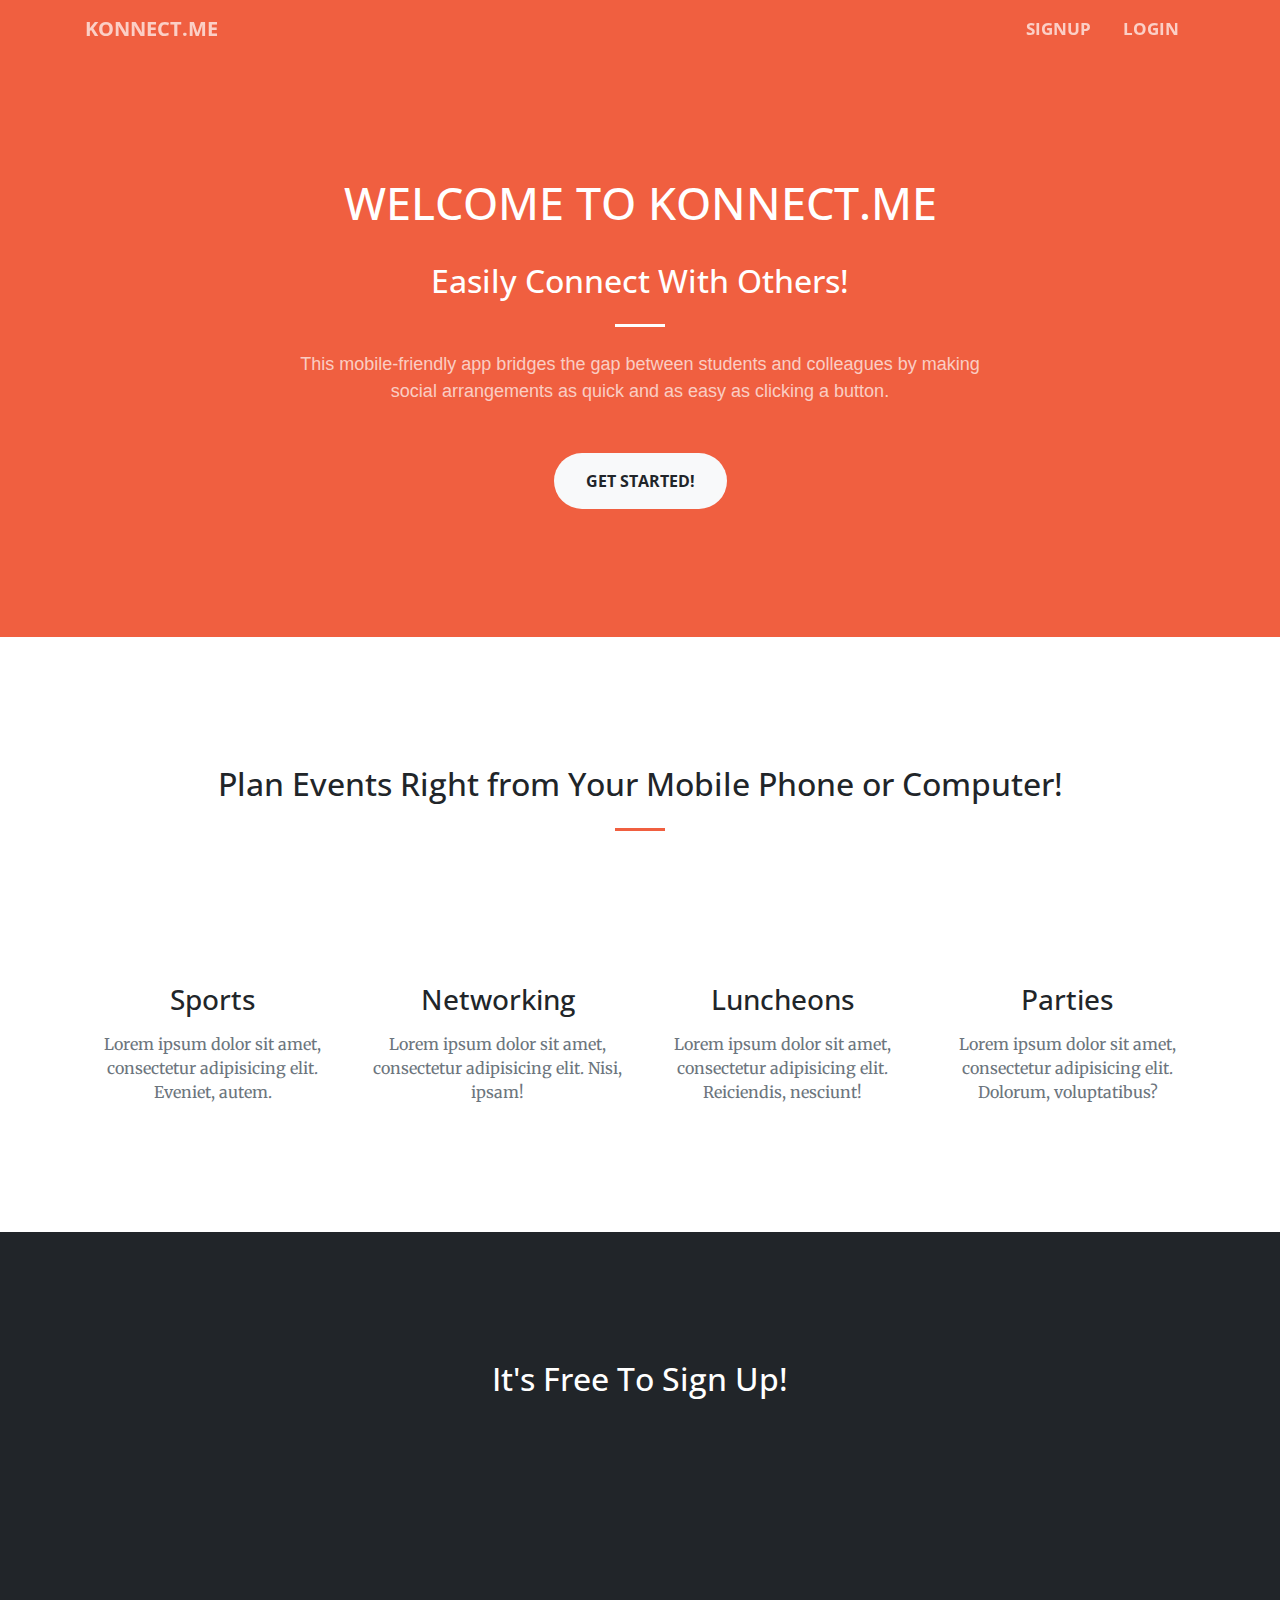
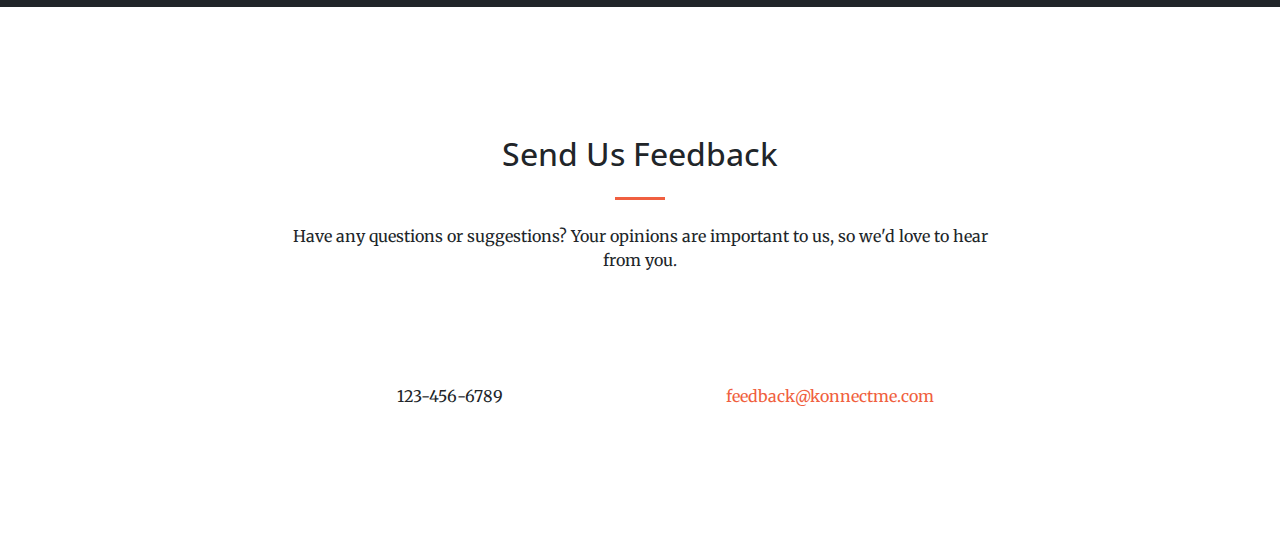
==== commit 36a9886c: "Finished" ====
--- a/index.html
+++ b/index.html
@@ -253,7 +253,7 @@
           <div class="col-lg-4 mr-auto text-center">
             <i class="fa fa-envelope-o fa-3x mb-3 sr-contact"></i>
             <p>
-              <a href="mailto:your-email@your-domain.com">feedback@startbootstrap.com</a>
+              <a href="mailto:your-email@your-domain.com">feedback@konnectme.com</a>
             </p>
           </div>
         </div>
